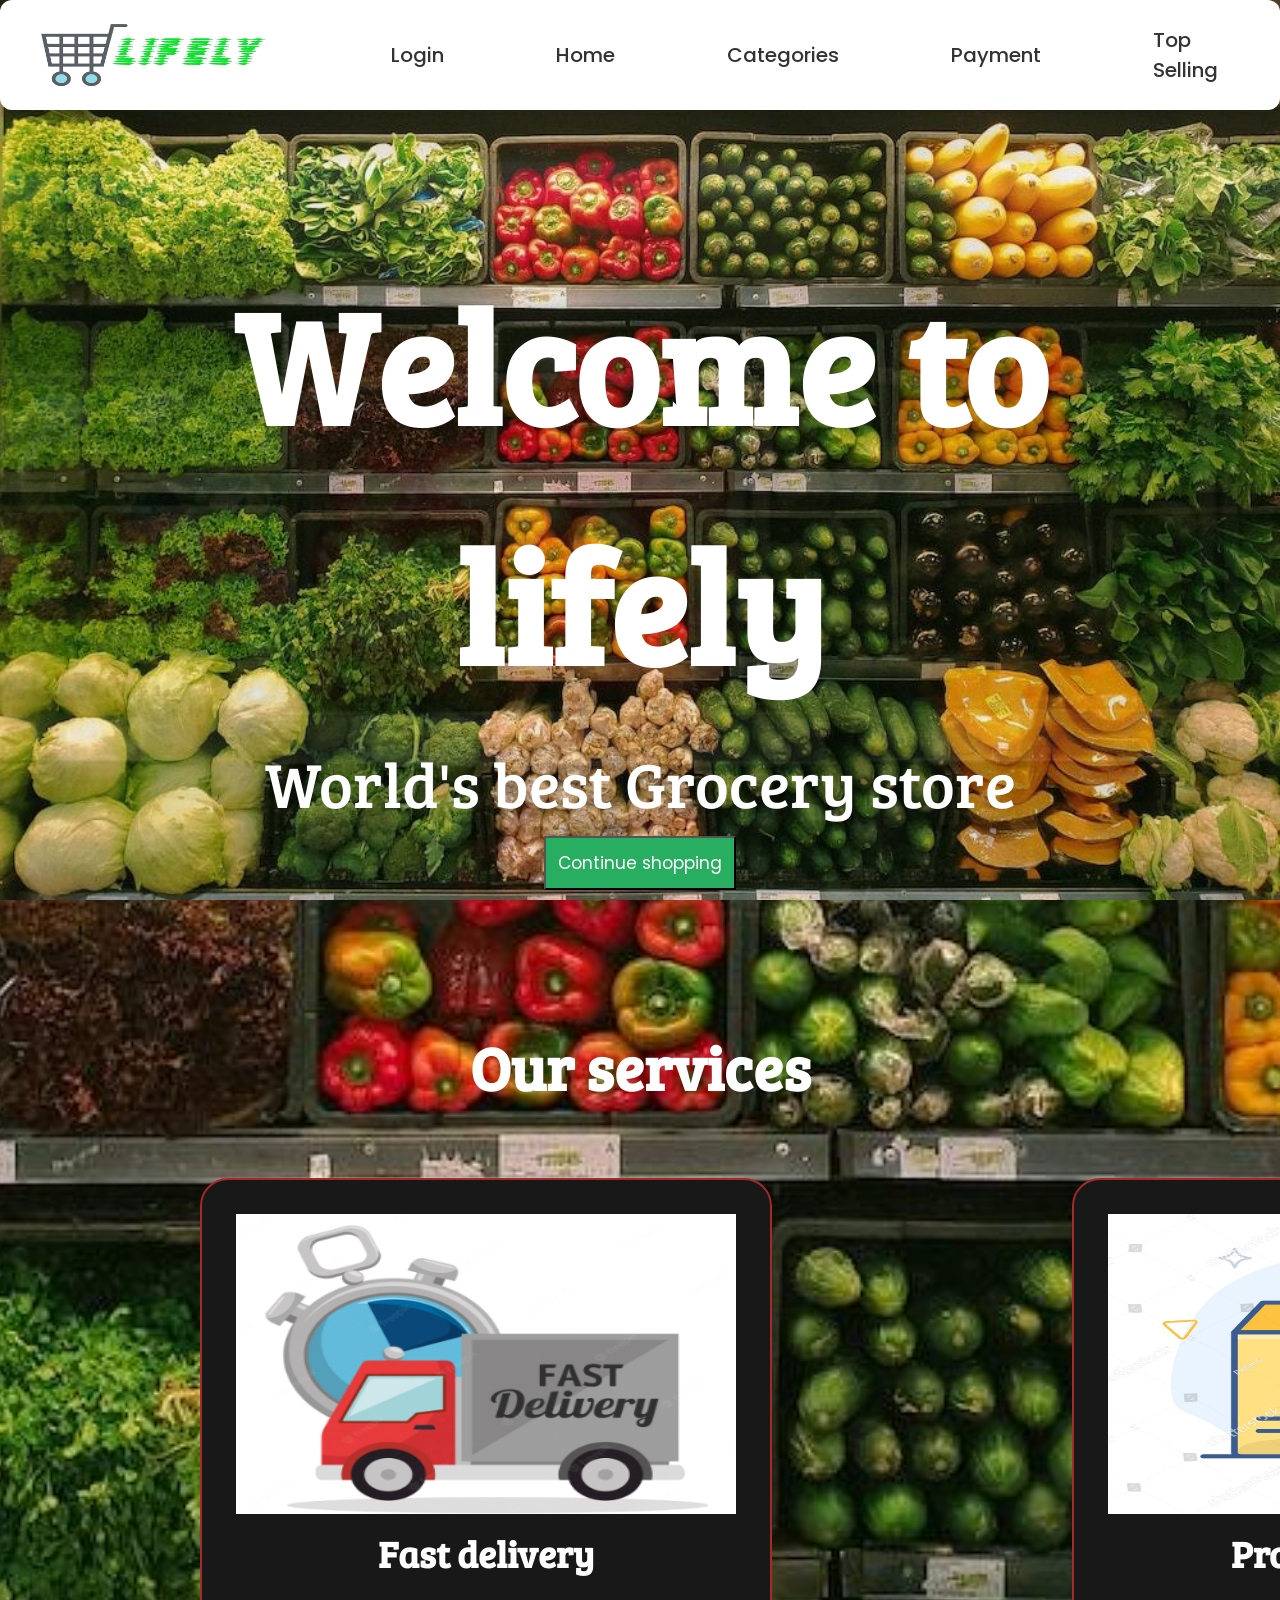
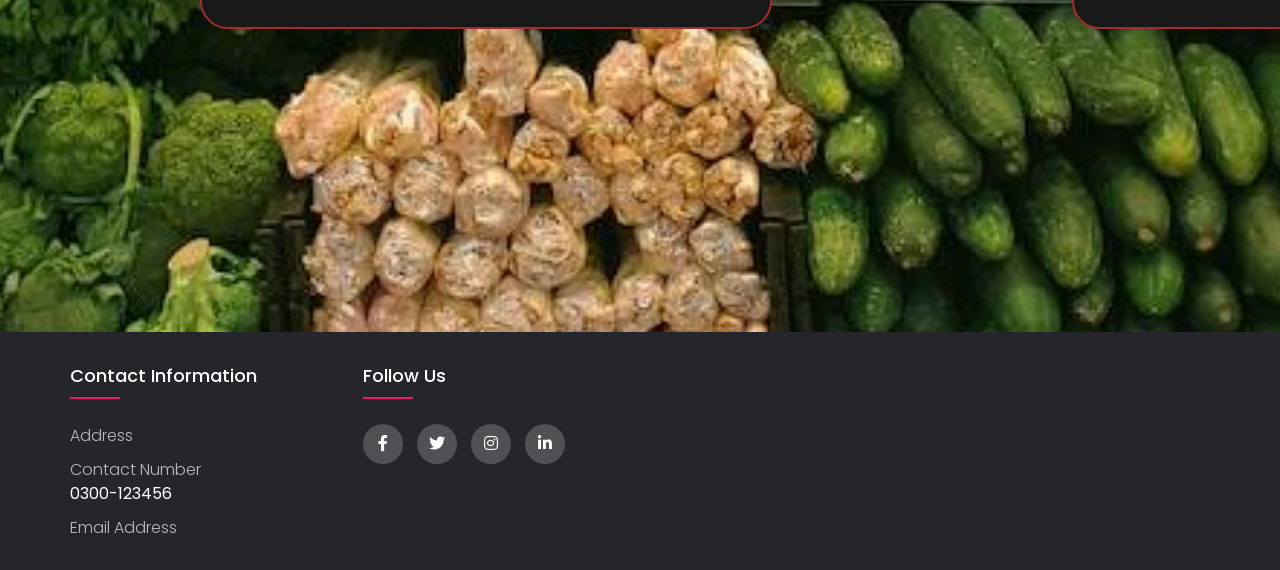
==== index.html @ 80670506 "Restructure site: move assets to css/, images/, js/ and add shared cart script" ====
<!DOCTYPE html>

<html lang="en" dir="ltr">

<head>
    <meta charset="UTF-8">
    <title>Home</title>
    <link rel="stylesheet" href="css/style.css">
    <link rel="stylesheet" href="https://use.fontawesome.com/releases/v5.0.7/css/all.css">
    <link href="https://fonts.googleapis.com/css?family=Baloo Bhai|Bree+Serif&display=swap" rel='stylesheet'>
</head>

<body class="theme">
    <!--Navigation bar-->
    <header>
        <ul class="navbar">
            <img src="images/logo.png" alt="logo" height="70" width="300">
            <li class="right"><a href="login.html">Login</a></li>
            <li class="center"><a href="index.html">Home</a></li>
            <li class="upward"><a href="categories.html">Categories</a></li>
            <li class="forward"><a href="payment.html">Payment</a></li>
            <li class="forward"><a href="topseller.html">Top Selling</a></li>

        </ul>
    </header>


    <section id="home">

        <h1 class="h-primary"> Welcome to lifely </h1>
        <p> World's best Grocery store </p>
        <a href="categories.html"><input type="submit" value="Continue shopping" class="submit-btn"></a>
    </section>

    <!------boxes code-->
    <section class="services-container">
        <h1 class="h-primary center">Our services</h1>

        <div id="services">
            <div class="box">
                <img src="images/fast delivery.png" alt="logo" width="700" height="400">
                <h2 class="h-secondary center"> Fast delivery</h2>
                <p class="center"></p>
            </div>

            <div class="box">
                <img src="images/product return.jpg" alt="logo">
                <h2 class="h-secondary center"> Product Return</h2>
                <p class="center"></p>
            </div>

            <div class="box">
                <img src="images/multiple.png" alt="logo">
                <h2 class="h-secondary center"> Multiple Payment Options</h2>
                <p class="center"></p>
            </div>
        </div>
    </section>

    <footer class="footer">
        <div class="container">
            <div class="row">
                <div class="footer-col">
                    <h4>Contact information</h4>
                    <ul>
                        <li><a
                                href="https://www.google.com/maps/dir/33.643317,73.0359964/FAST+National+University+of+Computer+and+Emerging+Sciences,+Islamabad+Campus,+FAST+University,+3+A.K.+Brohi+Road,+H-11%2F4+H+11%2F4+H-11,+Islamabad,+Islamabad+Capital+Territory/@33.6473722,73.0200476,13.75z/data=!4m9!4m8!1m1!4e1!1m5!1m1!1s0x38dfbe1faaaaaaab:0x223386a2985e88f4!2m2!1d73.0153768!2d33.6565377">Address</a>
                        </li>
                        <li><a href="#">Contact Number</a>0300-123456</li>
                        <li><a href="https://mail.google.com/">Email Address</a></li>
                    </ul>
                </div>

                <div class="footer-col">
                    <h4>follow us</h4>
                    <div class="social-links">
                        <a href="https://www.facebook.com/"><i class="fab fa-facebook-f"></i></a>
                        <a href="https://twitter.com/i/flow/login"><i class="fab fa-twitter"></i></a>
                        <a href="https://www.instagram.com/accounts/login/"><i class="fab fa-instagram"></i></a>
                        <a href="https://www.linkedin.com/login"><i class="fab fa-linkedin-in"></i></a>
                    </div>
                </div>
            </div>
        </div>
    </footer>
</body>

</html>
---- css/style.css ----
/* Google Fonts Import Link */
@import url('https://fonts.googleapis.com/css2?family=Poppins:wght@300;400;500;600;700&display=swap');

/* <-------------footer------------> */
body {
    line-height: 1.5;
    font-family: 'Poppins', sans-serif;
    background-color: #181818;
}

* {
    margin: 0;
    padding: 0;
    box-sizing: border-box;
}

.container {
    max-width: 1170px;
    margin: auto;
}

.row {
    display: flex;
    flex-wrap: wrap;
}

ul {
    list-style: none;
}

.footer {
    background-color: #24262b;
    padding: 30px 0;
}

.footer-col {
    width: 25%;
    padding: 0 15px;
}

.footer-col h4 {
    font-size: 18px;
    color: #ffffff;
    text-transform: capitalize;
    margin-bottom: 35px;
    font-weight: 500;
    position: relative;
}

.footer-col h4::before {
    content: '';
    position: absolute;
    left: 0;
    bottom: -10px;
    background-color: #e91e63;
    height: 2px;
    box-sizing: border-box;
    width: 50px;
}

.footer-col ul li:not(:last-child) {
    margin-bottom: 10px;
}

.footer-col ul li a {
    font-size: 16px;
    text-transform: capitalize;
    color: #ffffff;
    text-decoration: none;
    font-weight: 300;
    color: #bbbbbb;
    display: block;
    transition: all 0.3s ease;
}

.footer-col ul li a:hover {
    color: #ffffff;
    padding-left: 8px;
}

.footer-col .social-links a {
    display: inline-block;
    height: 40px;
    width: 40px;
    background-color: rgba(255, 255, 255, 0.2);
    margin: 0 10px 10px 0;
    text-align: center;
    line-height: 40px;
    border-radius: 50%;
    color: #ffffff;
    transition: all 0.5s ease;
}

.footer-col .social-links a:hover {
    color: #24262b;
    background-color: #ffffff;
}

footer {
    margin-top: 300px;
    background: black;
    color: white;
    padding: 9px 20px;
}


/*responsive*/
@media(max-width: 767px) {
    .footer-col {
        width: 50%;
        margin-bottom: 30px;
    }
}

@media(max-width: 574px) {
    .footer-col {
        width: 100%;
    }
}

/* <-----------Navigation bar-------------> */


* {
    margin: 0;
    padding: 0;
    box-sizing: border-box;
    font-family: 'Poppins', sans-serif;
}

.theme {
    margin: 0;
    padding: 0;
    background: url(../images/home.jpg) no-repeat center center/cover;
}

.theme1 {
    margin: 0;
    padding: 0;
    background-color: #7de5a8;
}

.navbar {
    display: flex;
    align-items: center;
    background: #fff;
    padding: 20px 15px;
    border-radius: 12px;
    box-shadow: 0 5px 10px rgba(0, 0, 0, 0.2);
}

.navbar li {
    list-style: none;
    margin: 0px 12px;
    margin-left: 100px;
}

.navbar li a {
    position: relative;
    color: #333;
    font-size: 20px;
    font-weight: 500;
    padding: 6px 0;
    text-decoration: none;
}

.navbar li a:before {
    content: '';
    position: absolute;
    bottom: 0;
    left: 0;
    height: 3px;
    width: 0%;
    background: #000000;
    border-radius: 12px;
    transition: all 0.4s ease;
}


.navbar li a:hover:before {
    width: 100%;
}

.navbar li.center a:before {
    left: 50%;
    transform: translateX(-50%);
}

.navbar li.upward a:before {
    width: 100%;
    bottom: -5px;
    opacity: 0;
}

.navbar li.upward a:hover:before {
    bottom: 0px;
    opacity: 1;
}

.navbar li.forward a:before {
    width: 100%;
    transform: scaleX(0);
    transform-origin: right;
    transition: transform 0.4s ease;
}

.navbar li.forward a:hover:before {
    transform: scaleX(1);
    transform-origin: left;
}

/* <------centre----------> */

#home {
    display: flex;
    flex-direction: column;
    padding: 3px 200px;
    height: 900px;
    justify-content: center;
    align-items: center;
}

#home::before {
    content: "";
    position: absolute;
    background: url(../images/home.jpg) no-repeat center center/cover;
    top: 0px;
    left: 0px;
    height: 100%;
    width: 100%;
    z-index: -1;
    opacity: 0.89
}

#home h1 {
    color: white;
    text-align: center;
    font-size: 10rem;
    font-family: 'Bree Serif', serif;
}

#home p {
    color: white;
    text-align: center;
    font-size: 4rem;
    font-family: 'Bree Serif', serif;
}


.h-primary {

    font-size: 3.8rem;
    padding: 12px;
    font-family: 'Bree Serif', serif;
    text-align: center;
    color: white;
}

.h-secondary {
    font-size: 2.3rem;
    padding: 12px;
    font-family: 'Bree Serif', serif;
    text-align: center;
    color: white;
}




#services {
    margin: 50px;
    display: flex;
}

#services .box {
    border: 2px solid brown;
    width: 800px;
    padding: 34px;
    margin: 3px 150px;
    border-radius: 28px;
    background: #181818;

}

#services .box img {
    height: 300px;
    width: 500px;
    margin: auto;
    display: block;

}

#services .box p {
    font-family: 'Bree Serif', serif;
}

.submit-btn {
    width: 100%;
    padding: 12px;
    font-size: 17px;
    background: #27ae60;
    color: #fff;
    margin-top: 5px;
    cursor: pointer;
}
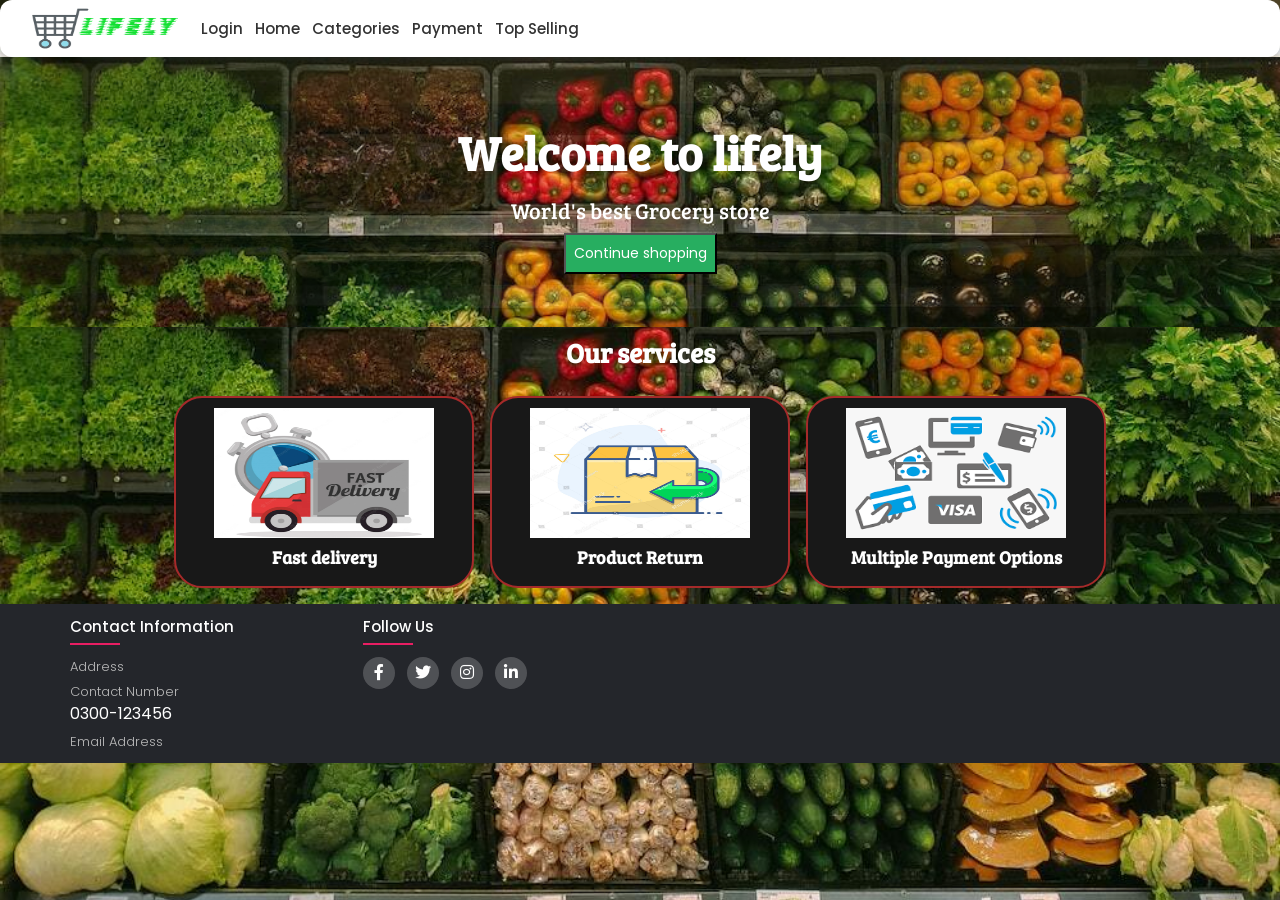
==== commit 2959e5ea: "Shrink homepage further for single-screen view and add cache busting" ====
--- a/index.html
+++ b/index.html
@@ -5,7 +5,7 @@
 <head>
     <meta charset="UTF-8">
     <title>Home</title>
-    <link rel="stylesheet" href="css/style.css">
+    <link rel="stylesheet" href="css/style.css?v=2">
     <link rel="stylesheet" href="https://use.fontawesome.com/releases/v5.0.7/css/all.css">
     <link href="https://fonts.googleapis.com/css?family=Baloo Bhai|Bree+Serif&display=swap" rel='stylesheet'>
 </head>
@@ -14,7 +14,7 @@
     <!--Navigation bar-->
     <header>
         <ul class="navbar">
-            <img src="images/logo.png" alt="logo" height="70" width="300">
+            <img src="images/logo.png" alt="logo" height="45" width="180">
             <li class="right"><a href="login.html">Login</a></li>
             <li class="center"><a href="index.html">Home</a></li>
             <li class="upward"><a href="categories.html">Categories</a></li>
@@ -38,7 +38,7 @@
 
         <div id="services">
             <div class="box">
-                <img src="images/fast delivery.png" alt="logo" width="700" height="400">
+                <img src="images/fast delivery.png" alt="logo">
                 <h2 class="h-secondary center"> Fast delivery</h2>
                 <p class="center"></p>
             </div>
--- a/css/style.css
+++ b/css/style.css
@@ -2,6 +2,12 @@
 @import url('https://fonts.googleapis.com/css2?family=Poppins:wght@300;400;500;600;700&display=swap');
 
 /* <-------------footer------------> */
+html,
+body {
+    overflow: hidden;
+    height: 100%;
+}
+
 body {
     line-height: 1.5;
     font-family: 'Poppins', sans-serif;
@@ -30,7 +36,7 @@
 
 .footer {
     background-color: #24262b;
-    padding: 30px 0;
+    padding: 12px 0;
 }
 
 .footer-col {
@@ -39,10 +45,10 @@
 }
 
 .footer-col h4 {
-    font-size: 18px;
+    font-size: 15px;
     color: #ffffff;
     text-transform: capitalize;
-    margin-bottom: 35px;
+    margin-bottom: 18px;
     font-weight: 500;
     position: relative;
 }
@@ -51,7 +57,7 @@
     content: '';
     position: absolute;
     left: 0;
-    bottom: -10px;
+    bottom: -6px;
     background-color: #e91e63;
     height: 2px;
     box-sizing: border-box;
@@ -59,11 +65,11 @@
 }
 
 .footer-col ul li:not(:last-child) {
-    margin-bottom: 10px;
+    margin-bottom: 6px;
 }
 
 .footer-col ul li a {
-    font-size: 16px;
+    font-size: 13px;
     text-transform: capitalize;
     color: #ffffff;
     text-decoration: none;
@@ -80,12 +86,12 @@
 
 .footer-col .social-links a {
     display: inline-block;
-    height: 40px;
-    width: 40px;
+    height: 32px;
+    width: 32px;
     background-color: rgba(255, 255, 255, 0.2);
-    margin: 0 10px 10px 0;
-    text-align: center;
-    line-height: 40px;
+    margin: 0 8px 8px 0;
+    text-align: center;
+    line-height: 32px;
     border-radius: 50%;
     color: #ffffff;
     transition: all 0.5s ease;
@@ -97,7 +103,7 @@
 }
 
 footer {
-    margin-top: 300px;
+    margin-top: 0px;
     background: black;
     color: white;
     padding: 9px 20px;
@@ -144,21 +150,20 @@
     display: flex;
     align-items: center;
     background: #fff;
-    padding: 20px 15px;
+    padding: 6px 15px;
     border-radius: 12px;
     box-shadow: 0 5px 10px rgba(0, 0, 0, 0.2);
 }
 
 .navbar li {
     list-style: none;
-    margin: 0px 12px;
-    margin-left: 100px;
+    margin: 0px 6px;
 }
 
 .navbar li a {
     position: relative;
     color: #333;
-    font-size: 20px;
+    font-size: 15px;
     font-weight: 500;
     padding: 6px 0;
     text-decoration: none;
@@ -214,8 +219,9 @@
 #home {
     display: flex;
     flex-direction: column;
-    padding: 3px 200px;
-    height: 900px;
+    position: relative;
+    padding: 3px 20px;
+    height: 30vh;
     justify-content: center;
     align-items: center;
 }
@@ -235,30 +241,30 @@
 #home h1 {
     color: white;
     text-align: center;
-    font-size: 10rem;
+    font-size: 3rem;
     font-family: 'Bree Serif', serif;
 }
 
 #home p {
     color: white;
     text-align: center;
-    font-size: 4rem;
+    font-size: 1.4rem;
     font-family: 'Bree Serif', serif;
 }
 
 
 .h-primary {
 
-    font-size: 3.8rem;
-    padding: 12px;
+    font-size: 1.7rem;
+    padding: 6px;
     font-family: 'Bree Serif', serif;
     text-align: center;
     color: white;
 }
 
 .h-secondary {
-    font-size: 2.3rem;
-    padding: 12px;
+    font-size: 1.1rem;
+    padding: 6px;
     font-family: 'Bree Serif', serif;
     text-align: center;
     color: white;
@@ -268,23 +274,25 @@
 
 
 #services {
-    margin: 50px;
+    margin: 8px;
     display: flex;
+    justify-content: center;
+    flex-wrap: wrap;
 }
 
 #services .box {
     border: 2px solid brown;
-    width: 800px;
-    padding: 34px;
-    margin: 3px 150px;
+    width: 300px;
+    padding: 10px;
+    margin: 8px;
     border-radius: 28px;
     background: #181818;
 
 }
 
 #services .box img {
-    height: 300px;
-    width: 500px;
+    height: 130px;
+    width: 220px;
     margin: auto;
     display: block;
 
@@ -296,8 +304,8 @@
 
 .submit-btn {
     width: 100%;
-    padding: 12px;
-    font-size: 17px;
+    padding: 8px;
+    font-size: 14px;
     background: #27ae60;
     color: #fff;
     margin-top: 5px;
